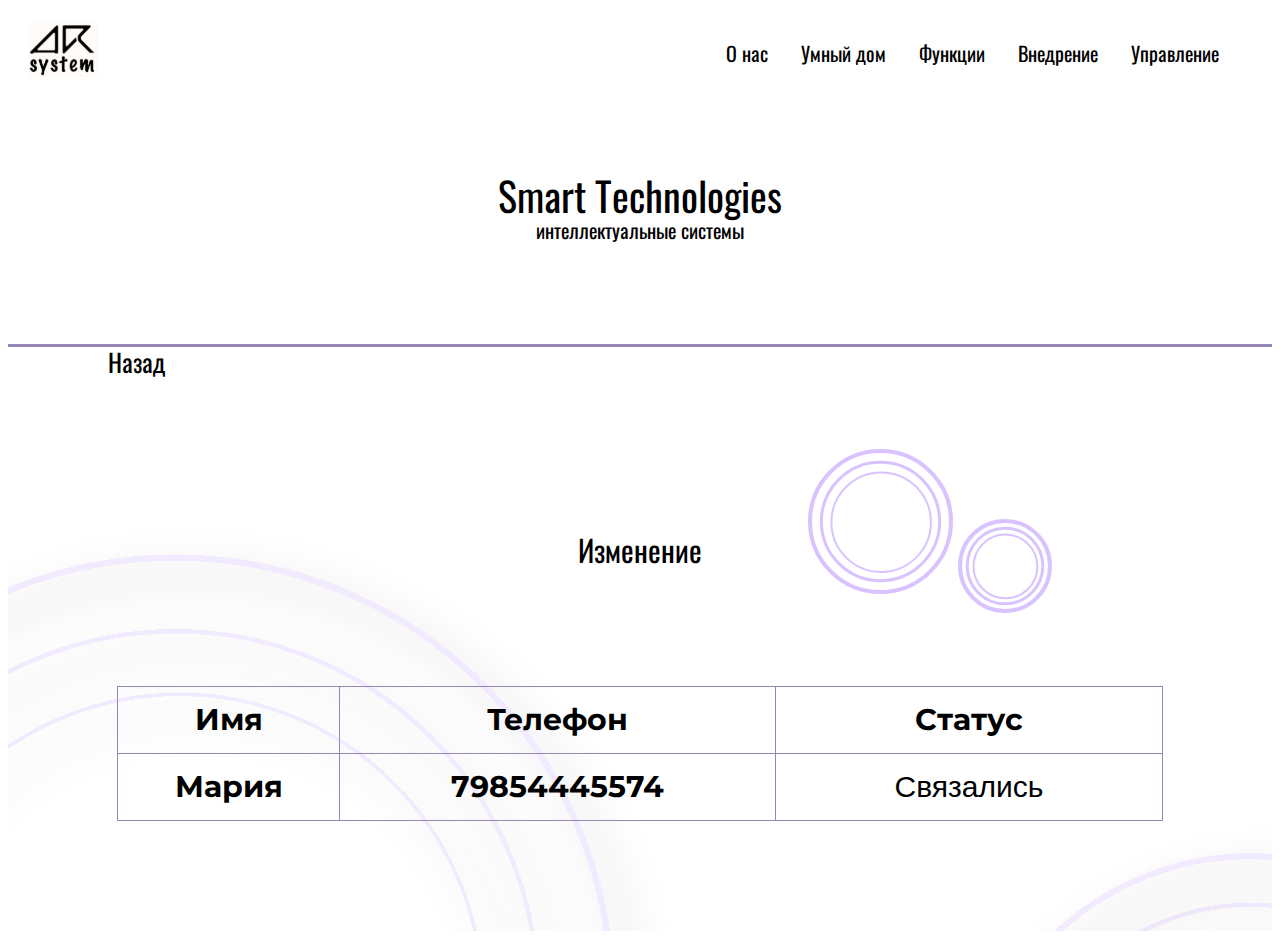
==== htmls/frame64-cange.html @ f52b35b5 "add frames" ====
<!DOCTYPE html>
<html lang="en">

<head>
   <meta charset="UTF-8">
   <meta http-equiv="X-UA-Compatible" content="IE=edge">
   <meta name="viewport" content="width=device-width, initial-scale=1.0">
   <link rel="stylesheet" href="../style.css">
   <title>Smart Home</title>
</head>

<body>
   <header class="header">
      <div class="container header__container">
         <div class="logo">
            <img class="logo__img" src="../images/svg/logo.svg" alt="firm logo">
         </div>
         <nav class="header__nav navigation">
            <ul class="navigation__list">
               <li class="navigation__item">
                  <a href="" class="navigation__link">О нас</a>
               </li>
               <li class="navigation__item">
                  <a href="" class="navigation__link">Умный дом</a>
               </li>
               <li class="navigation__item">
                  <a href="" class="navigation__link">Функции</a>
               </li>
               <li class="navigation__item">
                  <a href="" class="navigation__link">Внедрение</a>
               </li>
               <li class="navigation__item">
                  <a href="" class="navigation__link">Управление</a>
               </li>
            </ul>
         </nav>
      </div>
   </header>
   <section class="greeting zayavki">
      <div class="container greeting__conyainer">
         <h1 class="greeting__title">Smart Technologies</h1>
         <p class="greeting__text">интеллектуальные системы</p>
         </div>
   </section>
   <section>
      <div class="container">
         <a href="../index.html" class="back">Назад</a>
      </div>
   </section>
   <section class="smarthome smarthome__zayavki">
      <div class="container smarthome__container">
         <h2 class="smarthome__title">Изменение</h2>

         <div class="ao-table">
            <div class="ao-tr">
              <div class="ao-td ao-name">Имя</div>
              <div class="ao-td ao-tel">Телефон</div>
              <div class="ao-td ao-stat">Статус</div>
            </div>
            <div class="ao-tr">
               <div class="ao-td ao-name">Мария</div>
               <div class="ao-td ao-tel">79854445574</div>
               <div class="ao-td ao-stat">
                  <select name="" id="">
                     <option value="">Связались</option>
                     <option value="">Не связались</option>
                  </select>
               </div>
            </div>

         </div>
      </div>
   </section>
</body>

</html>
---- style.css ----
@font-face {
   font-family: 'Montserrat';
   src: url('./fonts/moserat/Montserrat-Bold.woff2') format('woff2'),
       url('./fonts/moserat/Montserrat-Bold.woff') format('woff');
   font-weight: bold;
   font-style: normal;
   font-display: swap;
}
@font-face {
   font-family: 'Montserrat';
   src: url('./fonts/moserat/Montserrat-Regular.woff2') format('woff2'),
       url('./fonts/moserat/Montserrat-Regular.woff') format('woff');
   font-weight: normal;
   font-style: normal;
   font-display: swap;
}

@font-face {
   font-family: 'Oswald';
   src: url('./fonts/oswald/Oswald-Regular.woff2') format('woff2'),
       url('./fonts/oswald/Oswald-Regular.woff') format('woff');
   font-weight: normal;
   font-style: normal;
   font-display: swap;
}

html {
   position: relative;
   box-sizing: border-box;
   font-size: 10px;
}

*,
*::before,
*::after {
   box-sizing: inherit;
}

body {
   min-width: 32rem;
   min-height: 100vh;
   font-family: 'Montserrat', Arial, sans-serif;
   font-weight: 400;
   font-style: normal;
   font-size: 2.5rem;
   line-height: 1.2;
}

img,
svg {
   max-width: 100%;
   max-height: 100%;
   height: auto;
}

button {
   padding: 0;
   cursor: pointer;
   border: none;
   background-color: transparent;
}

a {
   text-decoration: none;
   color: inherit;
}

ul {
   list-style: none;
   padding: 0;
   margin: 0;
}

h1,
h2,
h3,
p,
figure,
fieldset {
   margin: 0;
}

h1,
h2 {
   font-family: 'Oswald', sans-serif;
   font-weight: 400;
   font-size: 3rem;
   line-height: 4.4rem;
}
h3 {
   font-family: 'Montserrat', Arial, sans-serif;
   font-weight: 700;
}

iframe {
   border: none;
}

.visually-hidden {
   position: fixed;
   transform: scale(0);
}

.container {
   max-width: 128rem;
   padding: 0 10rem;
   margin: 0 auto;
}

.header {
   padding-top: 1.4rem;
}

.header__container {
   display: flex;
   justify-content: space-between;
   align-items: center;
   padding: 0 2rem;
}
.logo {
}
.logo__img {
}
.header__nav {
}
.navigation {
}
.navigation__list {
   display: flex;
   justify-content: space-between;
   align-items: center;
}

.navigation__link {
   margin-right: 3.3rem;
   font-size: 2rem;
   font-family: 'Oswald', sans-serif;
}
.greeting {
   padding-bottom: 1.7rem;
   border-bottom: 3px solid rgba(59, 26, 113, 0.53);
}

.greeting__conyainer {
   padding: 0 2rem;
}
.greeting__title {
   padding-top: 17.7rem;
   text-align: center;
   font-size: 4rem;
   line-height: 5rem;
}
.greeting__text {
   margin-bottom: 20rem;
   font-family: 'Oswald', sans-serif;
   text-align: center;
   line-height: 1;
   font-size: 2rem;
   letter-spacing: 0;
}
.admin-link {
   display: block;
   font-family: 'Oswald', sans-serif;
   font-size: 2rem;
   line-height: 1;
   text-align: end;
}
.smarthome {
   padding-top: 14.8rem;
   /* padding-bottom: 1.5rem; */
   background: url(./images/fones/bolsLitl.svg) 49% 8rem no-repeat, url(./images/fones/bolLitl.svg) 81rem 104rem no-repeat;
}
.smarthome__container {
   padding: 0 10.9rem;
   padding-bottom: 11rem;
   background: url(./images/fones/bolBig.svg) -30rem 0rem/97rem no-repeat, url(./images/fones/bolMidl.svg) 93rem 30rem/66rem no-repeat;
   /* background-size: 100% auto; */
}
.smarthome__title {
   margin-bottom: 11.4rem;
   font-size: 3rem;
   line-height: 1.5;
   text-align: center;
}
.two-col {
   display: flex;
   justify-content: space-between;
   align-items: center;
   gap: 12.8rem;
}
.two-col__img {
}
.two-col__text {
   max-width: 53.9rem;
   text-align: center;
}
.two-col_reverse {
   flex-direction: row-reverse;
}
.functions {
   padding-top: 0rem;
   background: url(./images/fones/bolLitl.svg) 81rem -7rem no-repeat, url(./images/fones//bolVLitl.svg) 96rem 0rem no-repeat;
}
.functions__container {
   padding: 0 9.9rem;
   padding-bottom: 10rem;
   background: url(./images/fones/bolBig.svg) 68rem 43rem/97rem no-repeat;
}
.functions__title {
   text-align: center;
   margin-bottom: 8.6rem;
}
.modul {
}
.functions__two-col {
   gap: 2.9rem;
   margin-bottom: 10.7rem;
}
.functions__img {
}
.functions__content {
   max-width: 46.3rem;
   text-align: center;
}
.functions__content-title {
   margin-bottom: 4.2rem;
}
.functions__text {
}
.functions__list {
   padding-left: 26rem;
}
.functions-list__item {
   margin-bottom: 1.2rem;
   padding-left: 6rem;
   background: url(./images/svg/lamp.svg) left no-repeat;
}
.sequrity {
   background: url(./images/svg/losc.svg) left no-repeat;
}
.weels {
   background: url(./images/svg/weels.svg) left no-repeat;
}
.smart {
   background: url(./images/svg/smart.svg) left no-repeat;
}
.scenaries {
   padding: 0;
}
.scenaries__container {
   padding-left: 10.9rem;
   padding-right: 6rem;
   background: url(./images/fones/bolBig.svg) 68rem -49rem/97rem no-repeat,
    url(./images/fones/bolMidl.svg) -23rem 49rem/77rem no-repeat,
    url(./images/fones/bolBig.svg) 76rem 134rem/97rem no-repeat,
    url(./images/fones/bolMidl.svg) -10rem 251rem/60rem no-repeat,
    url(./images/fones/bolBig.svg) 45rem 297rem/107rem no-repeat,
    url(./images/fones/bolBig.svg) -20rem 432rem/87rem no-repeat;
}
.scenaries__block {
   margin-bottom: 9.4rem;
}
.scenaries__two-col {
   align-items: flex-start;
   gap: 3.8rem ;
   margin-bottom: 6.3rem;
}
.scenaries__title {
   font-weight: 400;
   margin-bottom: 5rem;
   text-align: center;
}
.scenaries__img {
}
.scenaries__list {
   font-size: 2.7rem;
   line-height: 3.7rem;
   letter-spacing: -1px;
   margin: 0;
}
.scenaries__list-title {
   margin-bottom: 1rem;
   text-transform: uppercase;
}
.scenaries__text {
   margin-bottom: 5rem;
   margin-left: -3rem;
}
.implement {
}
.implement__container {
   padding: 0 7rem;
   text-align: center;
   background: url(./images/fones/bolBig.svg) -40rem 3rem/82rem no-repeat;
}
.implement__title {
   width: 53rem;
   margin: 0 auto;
   margin-bottom: 3.9rem;
   text-align: center;
}
.implement__images {
   font-size: 0;
}
.implement__img {
}
.implement__description {
   display: flex;
}
.implement__list {
   margin-bottom: 8rem;
}
.implement__list-title {
   padding: 0 12rem 4.7rem 0;

}
.implement__list-item {
   text-align: left;
}
.promej {
   margin-top: 10rem;
   margin-left: 6rem;
   margin-right: 3rem;
   width: 0.5rem;
   height: 24rem;
   background: rgba(59, 26, 113, 0.53);
}
.cybernrtic {
}
.cybernetic__container {
   padding: 0 12rem;
}
.cybernetyc__title {
   margin-bottom: 7rem;
   text-align: center;
}
.cybernetic__content {
   display: flex;
   justify-content: space-between;
   margin-bottom: 5.3rem;
}
.cybernetic__item {
}
.cybernetic__item-img {
   margin-bottom: 3.2rem;
}
.cybernetic__item-content {
   max-width: 27.5rem;
   text-align: center;
}
.alletaps {
   padding-top: 8rem;
   padding-bottom: 4.5rem;
}
.alletaps__container {
   padding: 0 4rem;
}
.title {
}
.alletaps__title {
   margin-bottom: 4rem;
   text-align: center;
}
.alletaps__content {
   display: flex;
   flex-direction: column;
   gap: 3.5rem;
   margin-bottom: 4.1rem;
}
.alletaps__row {
   display: flex;
   justify-content: space-between;
}
.alletaps__row-reverce {
   flex-direction: row-reverse;
}
.aroowRight {
   width: 22rem;
   height: 20rem;
   background: url(./images/svg/ArrowRight.svg) center no-repeat;
}
.aroowLeft {
   width: 22rem;
   height: 20rem;
   background: url(./images/svg/ArrowLeft.svg) center no-repeat;
}
.arowDown {
   width: 41rem;
   height: 20rem;
   background: url(./images/svg/ArrowDown.svg) center no-repeat;
}
.arowDown-rigth {
   align-self: flex-end;
}
.alletaps__item {
   text-align: center;
}
.alletaps__img {
}
.alletaps__text {
   width: 41.2rem;
}

.button {
   display: block;
   width: 29.8rem;
   height: 6.9rem;
   text-align: center;
   line-height: 6rem;
   border: 3px solid rgba(59, 26, 113, 0.53);
   border-radius: 30px;
}
.alletaps__button {
   margin: 0 auto;
}
.about {
   padding-top: 7.6rem;
   padding-bottom: 3.9rem;
   border-bottom: 3px solid rgba(59, 26, 113, 0.53);
}
.about__container {
}
.about__title {
   margin-bottom: 6.4rem;
   text-align: center;
}
.about__subtitle {
   text-align: end;
   padding-right: 5rem;
   margin-bottom: 2.4rem;
}
.about__two-col {
   padding-bottom: 7.6rem;
}
.about__two-col > .two-col__text {
   max-width: 55.9rem;
}
.areas {
   display: flex;
   flex-direction: column;
   align-items: center;
   padding-bottom: 7.5rem;
}
.clients__title {
   text-align: center;
   margin-bottom: 3.4rem;
}
.clients__content {
   display: flex;
   justify-content: space-between;
   align-items: end;
   gap: 1.3rem;
}
.areas__list {
}
.areas__list-item {
}
.clients {}
.clients__title {
}
.clients__item {
}
.clients__descr {
   max-width: 23.1rem;
   font-size: 2rem;
   line-height: 2.4rem;
   margin-bottom: 1.9rem;
}
.clients__img {
}
.contacts {
   padding: 5rem 0 8.6rem;
}
.contacts__container {
   padding: 0 7rem;
}
.contacts__container .two-col {
   gap: 2.8rem;
   margin-bottom: 8rem;
}
.contacts__title {
}
.contacts__img {
   width: 71.7rem;
   height: 41.7rem;
}
.contacts__data {
   display: flex;
   flex-direction: column;
   gap: 5.2rem;
}
.contacts__address {
}
.contacts__tel {
}
.contacts__email {
}
.contacts__inputs {
}
.contacts__input {
   width: 31.3rem;
   margin-right: 5.2rem;
   padding-bottom: 1rem;
   font-size: 2.5rem;
   line-height: 3rem;
   vertical-align: bottom;
   border: none;
   border-bottom: 3px solid rgba(59, 26, 113, 0.53);
}
.contacts__input:focus-visible {
   border: none;
   outline: none;
   border-bottom: 3px solid rgba(59, 26, 113, 0.53);
}
.contacts__input::placeholder {
   font-size: 2.5rem;
   line-height: 3rem;
}
.button {
}
.contacts__button {
   display: inline-block;
   margin-left: 8rem;
}
.footer {
   padding: 2.2rem 0 2.2rem;
   border-top: 3px solid rgba(59, 26, 113, 0.53);
}
.footer__container {
   text-align: center;
}
.footer__logo {
   margin-bottom: 3rem;
}
.footer__logo-img {
}
.footer__nav {
   margin-bottom: 3rem;
}
.footer__button {
   margin: 0 auto;
}
/* ===frame63-zayavki=== */
.zayavki .greeting__title {
   padding-top: 8.7rem;
}
.zayavki .greeting__text {
   padding-bottom: 0rem;
   margin-bottom: 8.7rem;
}

.smarthome__zayavki {
   background: url(./images/fones/bolLitl.svg) 80rem 7rem no-repeat, url(./images/fones//bolVLitl.svg) 95rem 14rem no-repeat;
}

.back {
   font-family: 'Oswald';
}

.ao-table{
   display: table;
   width: 100%;
   font-weight: 700;
   border-collapse: collapse;
}

.ao-tr{
  display: table-row;
}
.ao-td{
   display: table-cell;
   text-align: center;
   padding: 15px 0;
   font-size: 3rem;
   line-height: 3.6rem;
   border: 1px solid #9786B4;
}
.ao-td a {
   color: #000000;
}

.ao-td select {
   width: 100%;
   font-size: 3rem;
   line-height: 3.6rem;
   text-align: center;
   border: none;
   background: transparent;
   appearance: none;
}

.ao-td select option {
   font-size: 3rem;
   line-height: 3.6rem;
}

.ao-td select:focus-visible {
   outline: none;
}
.ao-tool > * {
   height: 44px;
   padding-bottom: 15px;
}

/* ===frame66-auth=== */

.auth-table {
   width: 65%;
   margin: 0 auto;
   margin-bottom: 7rem;
}
.auth-input {
   width: 100%;
   padding-left: 2rem;
   border: none;
   font-size: 3rem;
   background-color: transparent;
}
.auth-input:focus-visible {
   outline: none;
}
.auth-button {
   margin: 0 auto;
}
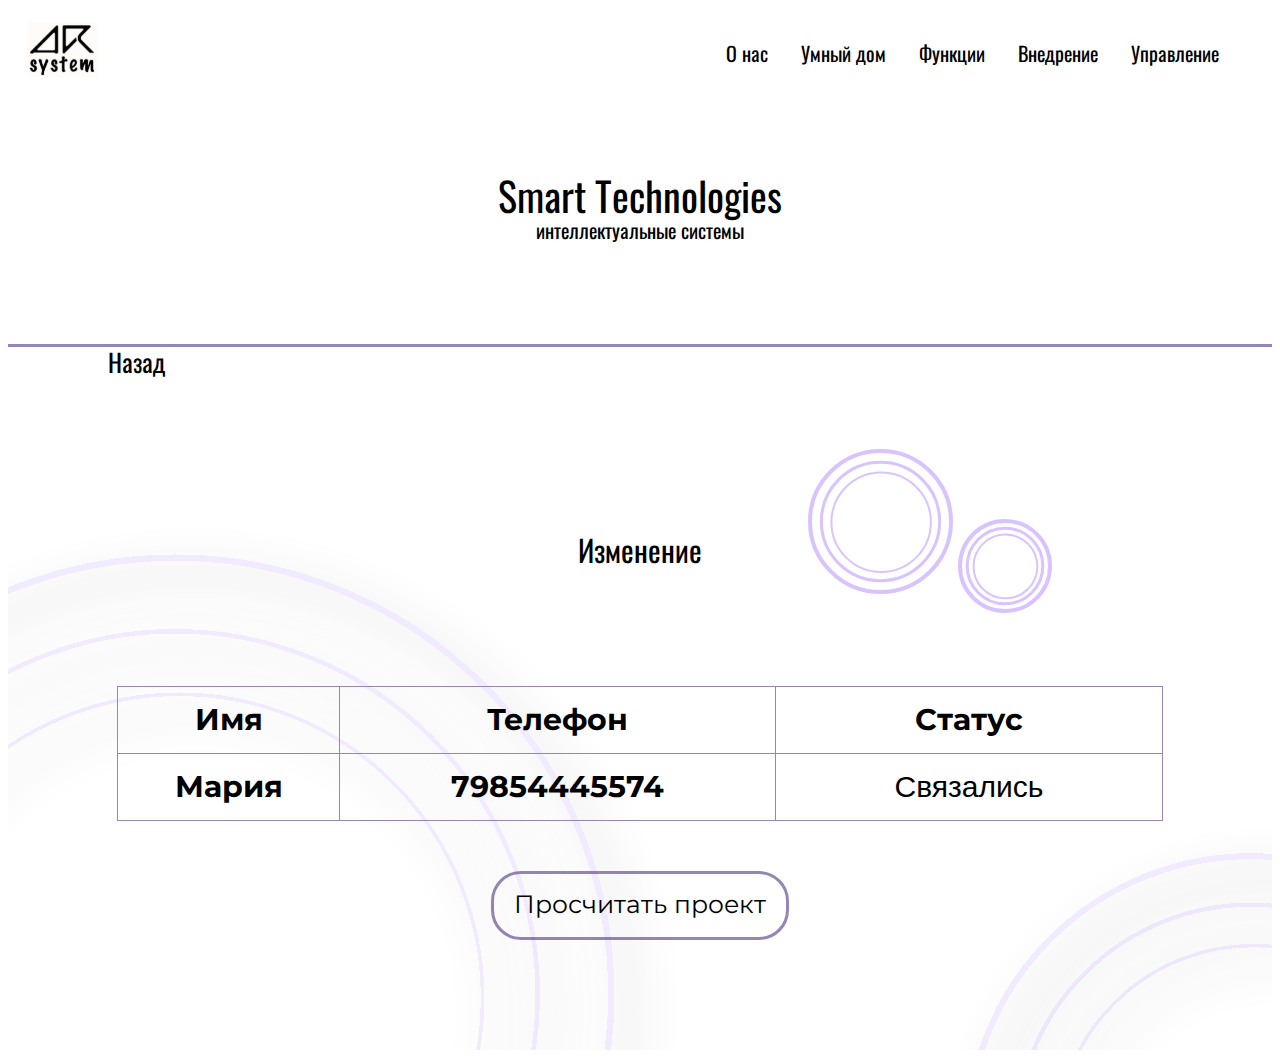
==== commit a8effeed: "fix: input and add button" ====
--- a/htmls/frame64-cange.html
+++ b/htmls/frame64-cange.html
@@ -50,8 +50,7 @@
    <section class="smarthome smarthome__zayavki">
       <div class="container smarthome__container">
          <h2 class="smarthome__title">Изменение</h2>
-
-         <div class="ao-table">
+         <div class="ao-table change-table">
             <div class="ao-tr">
               <div class="ao-td ao-name">Имя</div>
               <div class="ao-td ao-tel">Телефон</div>
@@ -67,8 +66,8 @@
                   </select>
                </div>
             </div>
-
          </div>
+         <a href="#!" class="button auth-button">Просчитать проект</a>
       </div>
    </section>
 </body>
--- a/style.css
+++ b/style.css
@@ -117,14 +117,7 @@
    align-items: center;
    padding: 0 2rem;
 }
-.logo {
-}
-.logo__img {
-}
-.header__nav {
-}
-.navigation {
-}
+
 .navigation__list {
    display: flex;
    justify-content: space-between;
@@ -188,8 +181,7 @@
    align-items: center;
    gap: 12.8rem;
 }
-.two-col__img {
-}
+
 .two-col__text {
    max-width: 53.9rem;
    text-align: center;
@@ -210,14 +202,12 @@
    text-align: center;
    margin-bottom: 8.6rem;
 }
-.modul {
-}
+
 .functions__two-col {
    gap: 2.9rem;
    margin-bottom: 10.7rem;
 }
-.functions__img {
-}
+
 .functions__content {
    max-width: 46.3rem;
    text-align: center;
@@ -225,8 +215,7 @@
 .functions__content-title {
    margin-bottom: 4.2rem;
 }
-.functions__text {
-}
+
 .functions__list {
    padding-left: 26rem;
 }
@@ -246,6 +235,8 @@
 }
 .scenaries {
    padding: 0;
+   padding-bottom: 9.4rem;
+   background: url(./images/fones/bolLitl.svg) 65.6rem 635.6rem no-repeat;
 }
 .scenaries__container {
    padding-left: 10.9rem;
@@ -270,8 +261,7 @@
    margin-bottom: 5rem;
    text-align: center;
 }
-.scenaries__img {
-}
+
 .scenaries__list {
    font-size: 2.7rem;
    line-height: 3.7rem;
@@ -286,7 +276,13 @@
    margin-bottom: 5rem;
    margin-left: -3rem;
 }
+
+.no-margin {
+   margin-bottom: 0;
+}
 .implement {
+   text-align: center;
+   background: url(./images/fones/bolLitl.svg) 60rem 71rem no-repeat;
 }
 .implement__container {
    padding: 0 7rem;
@@ -294,16 +290,17 @@
    background: url(./images/fones/bolBig.svg) -40rem 3rem/82rem no-repeat;
 }
 .implement__title {
-   width: 53rem;
+   width: 59rem;
    margin: 0 auto;
-   margin-bottom: 3.9rem;
-   text-align: center;
-}
+   padding: 0 3rem;
+   padding-bottom: 3.9rem;
+   background: url(./images/fones/bolLitl.svg) 1rem -6rem no-repeat,
+   url(./images/fones//bolVLitl.svg) 43rem 3rem no-repeat;
+   }
 .implement__images {
    font-size: 0;
 }
-.implement__img {
-}
+
 .implement__description {
    display: flex;
 }
@@ -312,8 +309,7 @@
 }
 .implement__list-title {
    padding: 0 12rem 4.7rem 0;
-
-}
+   }
 .implement__list-item {
    text-align: left;
 }
@@ -325,22 +321,26 @@
    height: 24rem;
    background: rgba(59, 26, 113, 0.53);
 }
-.cybernrtic {
+
+.cybernetic {
+   padding-bottom: 8rem;
+   background: url(./images/fones/bolLitl.svg) 68.1rem 49rem no-repeat;
 }
 .cybernetic__container {
    padding: 0 12rem;
 }
 .cybernetyc__title {
-   margin-bottom: 7rem;
-   text-align: center;
+   padding-bottom: 7rem;
+   text-align: center;
+   background: url(./images/fones/bolLitl.svg) 18rem -8rem no-repeat,
+   url(./images/fones//bolVLitl.svg) 71rem 0rem no-repeat;
 }
 .cybernetic__content {
    display: flex;
    justify-content: space-between;
    margin-bottom: 5.3rem;
 }
-.cybernetic__item {
-}
+
 .cybernetic__item-img {
    margin-bottom: 3.2rem;
 }
@@ -349,17 +349,20 @@
    text-align: center;
 }
 .alletaps {
-   padding-top: 8rem;
-   padding-bottom: 4.5rem;
+   padding-bottom: 12rem;
+   background: url(./images/fones/bolLitl.svg) 80.1rem 211rem no-repeat;
 }
 .alletaps__container {
    padding: 0 4rem;
-}
-.title {
-}
+   background: url(./images/fones/bolBig.svg) -32rem 12rem/107rem no-repeat,
+   url(./images/fones/bolMidl.svg) -13rem 136rem/77rem no-repeat;
+}
+
 .alletaps__title {
-   margin-bottom: 4rem;
-   text-align: center;
+   padding-bottom: 5rem;
+   text-align: center;
+   background: url(./images/fones/bolLitl.svg) 34rem -8rem no-repeat,
+   url(./images/fones//bolVLitl.svg) 73rem 0rem no-repeat;
 }
 .alletaps__content {
    display: flex;
@@ -395,8 +398,7 @@
 .alletaps__item {
    text-align: center;
 }
-.alletaps__img {
-}
+
 .alletaps__text {
    width: 41.2rem;
 }
@@ -414,15 +416,15 @@
    margin: 0 auto;
 }
 .about {
-   padding-top: 7.6rem;
    padding-bottom: 3.9rem;
    border-bottom: 3px solid rgba(59, 26, 113, 0.53);
 }
-.about__container {
-}
+
 .about__title {
-   margin-bottom: 6.4rem;
-   text-align: center;
+   padding-bottom: 6.4rem;
+   text-align: center;
+   background: url(./images/fones/bolLitl.svg) 40rem -8rem no-repeat,
+   url(./images/fones//bolVLitl.svg) 55rem 0rem no-repeat;
 }
 .about__subtitle {
    text-align: end;
@@ -451,23 +453,14 @@
    align-items: end;
    gap: 1.3rem;
 }
-.areas__list {
-}
-.areas__list-item {
-}
-.clients {}
-.clients__title {
-}
-.clients__item {
-}
+
 .clients__descr {
    max-width: 23.1rem;
    font-size: 2rem;
    line-height: 2.4rem;
    margin-bottom: 1.9rem;
 }
-.clients__img {
-}
+
 .contacts {
    padding: 5rem 0 8.6rem;
 }
@@ -478,8 +471,7 @@
    gap: 2.8rem;
    margin-bottom: 8rem;
 }
-.contacts__title {
-}
+
 .contacts__img {
    width: 71.7rem;
    height: 41.7rem;
@@ -489,16 +481,9 @@
    flex-direction: column;
    gap: 5.2rem;
 }
-.contacts__address {
-}
-.contacts__tel {
-}
-.contacts__email {
-}
-.contacts__inputs {
-}
+
 .contacts__input {
-   width: 31.3rem;
+   width: 30rem;
    margin-right: 5.2rem;
    padding-bottom: 1rem;
    font-size: 2.5rem;
@@ -516,11 +501,11 @@
    font-size: 2.5rem;
    line-height: 3rem;
 }
-.button {
-}
+
 .contacts__button {
    display: inline-block;
-   margin-left: 8rem;
+   margin-left: 7rem;
+   width: 28rem;
 }
 .footer {
    padding: 2.2rem 0 2.2rem;
@@ -532,14 +517,15 @@
 .footer__logo {
    margin-bottom: 3rem;
 }
-.footer__logo-img {
-}
+
 .footer__nav {
    margin-bottom: 3rem;
 }
 .footer__button {
    margin: 0 auto;
 }
+
+
 /* ===frame63-zayavki=== */
 .zayavki .greeting__title {
    padding-top: 8.7rem;
@@ -600,6 +586,10 @@
 .ao-tool > * {
    height: 44px;
    padding-bottom: 15px;
+}
+
+.change-table {
+   margin-bottom: 5rem;
 }
 
 /* ===frame66-auth=== */
@@ -621,4 +611,5 @@
 }
 .auth-button {
    margin: 0 auto;
+   font-size: 2.5rem;
 }